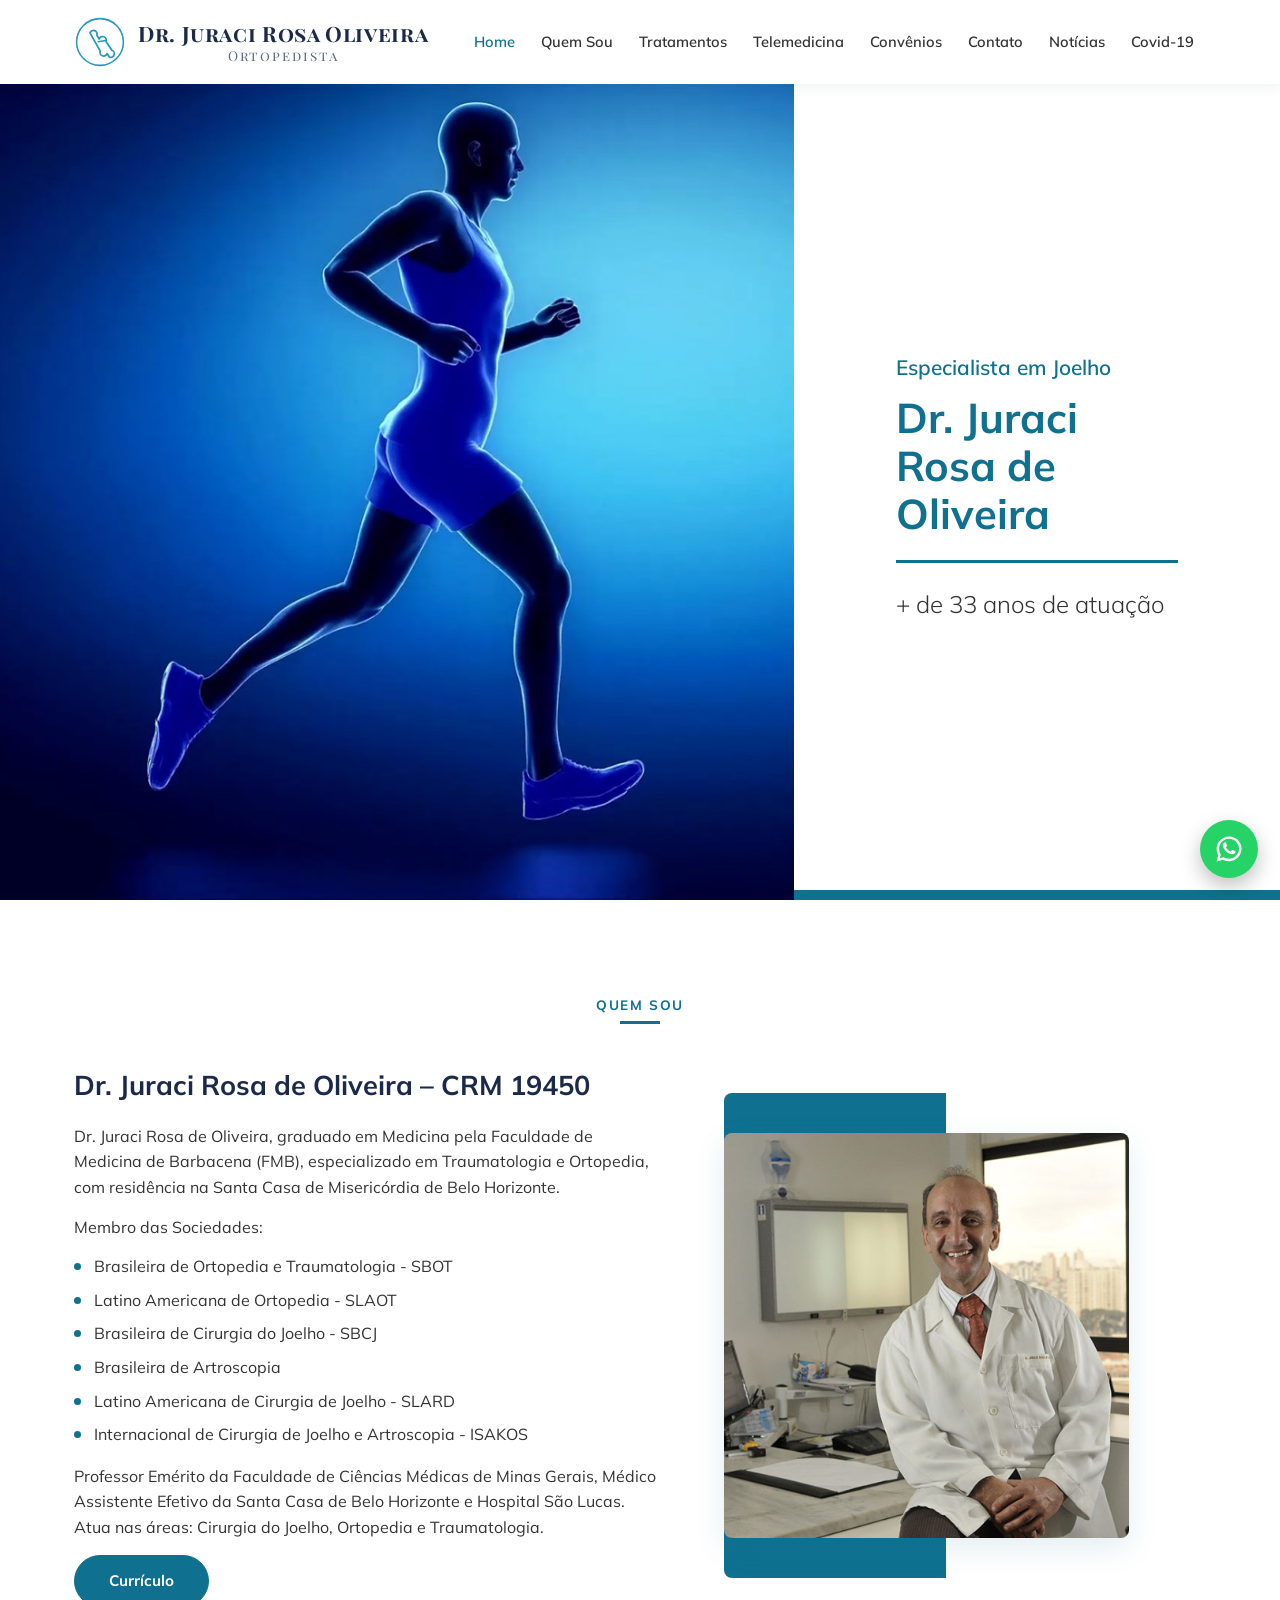
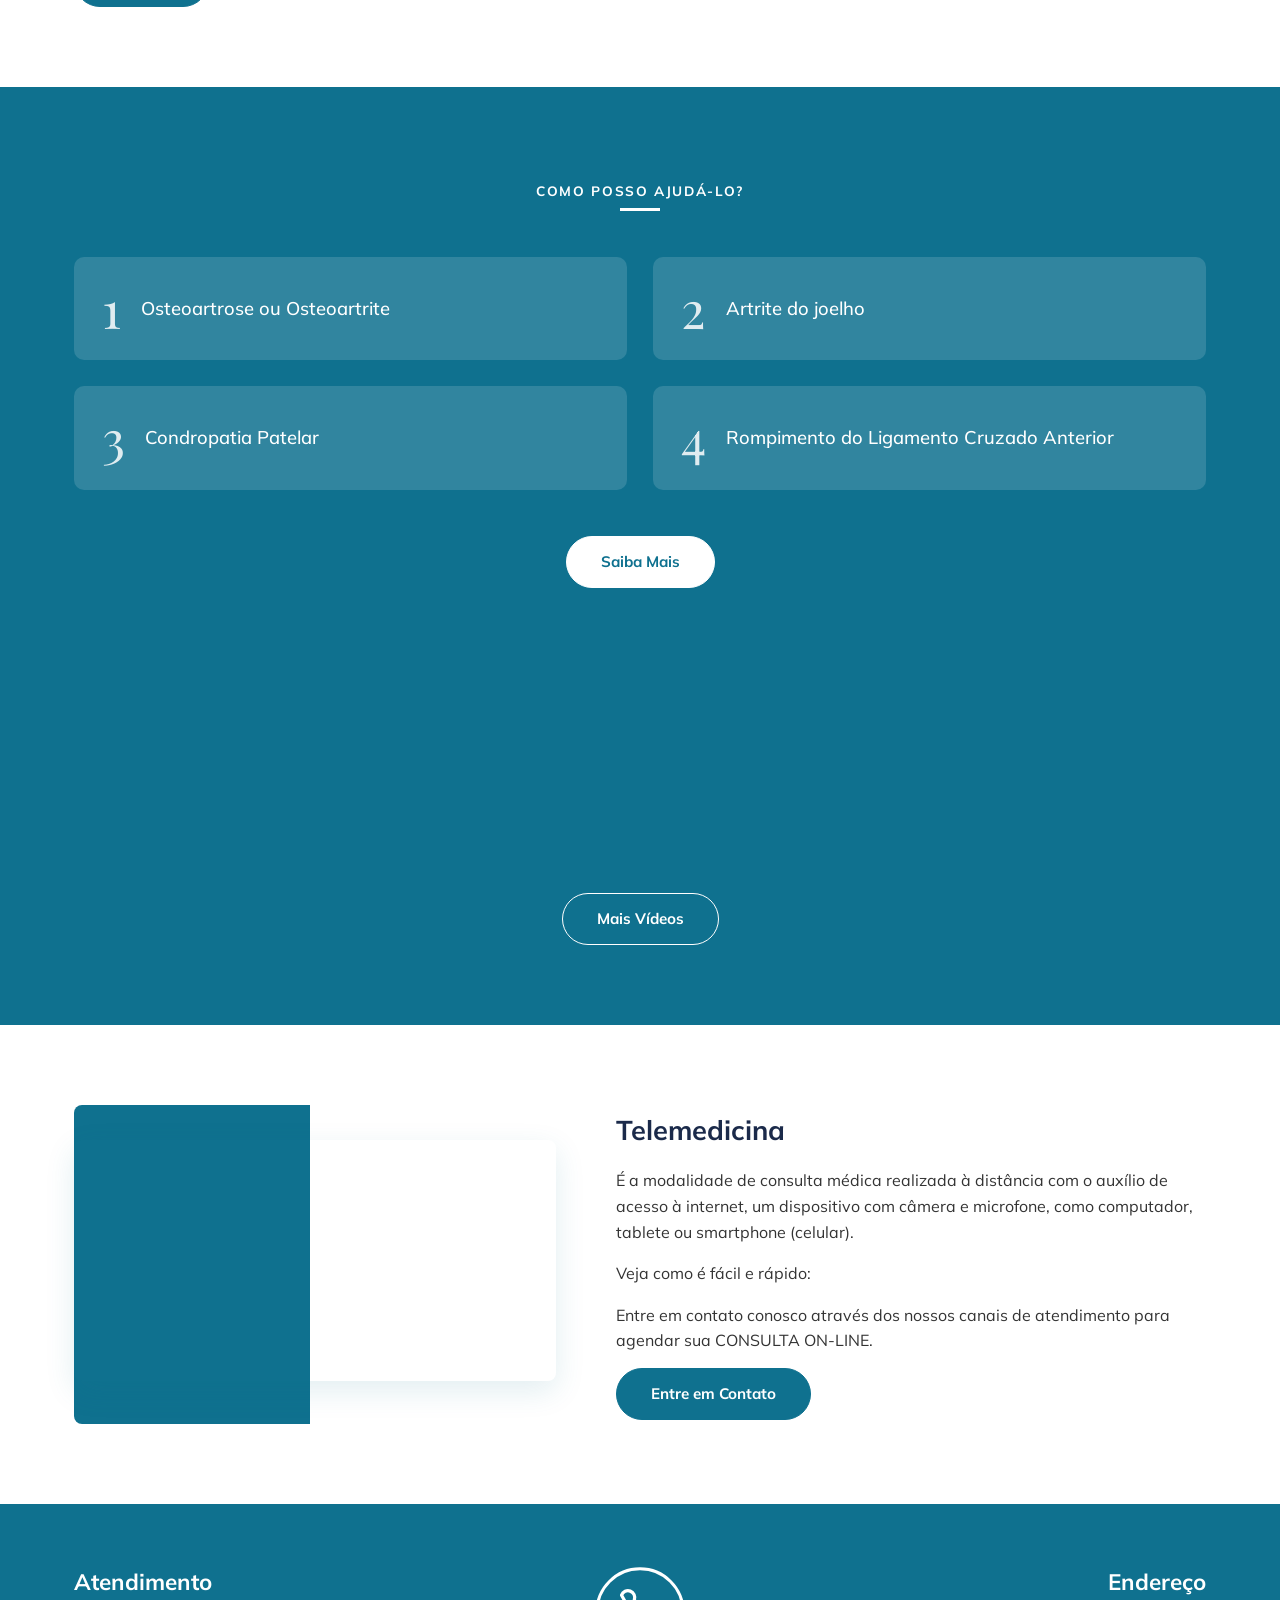
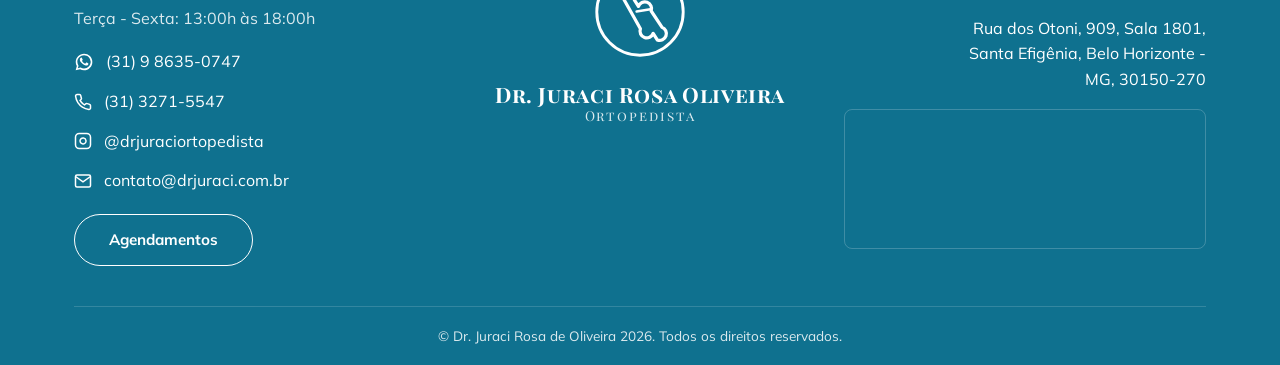
==== index.html @ 7270e9fb "Reconstrução estática do site do Dr. Juraci Rosa de Oliveira Site institucional remontado a partir d" ====
<!DOCTYPE html>
<html lang="pt-BR">
<head>
<meta charset="UTF-8">
<meta name="viewport" content="width=device-width, initial-scale=1.0">
<title>Dr. Juraci Rosa de Oliveira — Ortopedista Especialista em Joelho | Belo Horizonte</title>
<meta name="description" content="Dr. Juraci Rosa de Oliveira, ortopedista especialista em joelho com mais de 33 anos de atuação em Belo Horizonte. Atendimento em consultório e telemedicina.">
<link rel="canonical" href="https://drjuraci.com.br/">
<meta property="og:title" content="Dr. Juraci Rosa de Oliveira — Ortopedista Especialista em Joelho">
<meta property="og:description" content="Mais de 33 anos de atuação em Ortopedia e Traumatologia, com foco em Cirurgia do Joelho.">
<meta property="og:image" content="assets/img/social-share.jpg">
<meta property="og:type" content="website">
<link rel="icon" type="image/svg+xml" href="assets/img/favicon.svg">
<link rel="preconnect" href="https://fonts.googleapis.com">
<link rel="preconnect" href="https://fonts.gstatic.com" crossorigin>
<link href="https://fonts.googleapis.com/css2?family=Playfair+Display:wght@500;700&family=Mulish:wght@400;600;700;800&display=swap" rel="stylesheet">
<link rel="stylesheet" href="assets/css/style.css">
</head>
<body>

<header class="site-header">
  <div class="container">
    <a href="index.html" class="logo">
      <svg class="logo-icon" viewBox="0 0 100 100" xmlns="http://www.w3.org/2000/svg" aria-hidden="true" style="color:var(--azul-claro)">
        <circle cx="50" cy="50" r="45" fill="none" stroke="currentColor" stroke-width="3"/>
        <g transform="rotate(-25 50 50)" fill="none" stroke="currentColor" stroke-width="3.4" stroke-linecap="round" stroke-linejoin="round">
          <path d="M40 26 a7 7 0 1 1 10 10 l1 8 a6 6 0 1 1 10 10 l3 20 a7 7 0 1 1 -10 10 l-1 -8 a6 6 0 1 1 -10 -10 z"/>
          <line x1="47" y1="48" x2="61" y2="52" stroke-width="2.6"/>
        </g>
      </svg>
      <span class="logo-texto">
        <span class="nome">Dr. Juraci Rosa Oliveira</span>
        <span class="titulo">Ortopedista</span>
      </span>
    </a>
    <button class="menu-toggle" aria-label="Abrir menu" aria-expanded="false">
      <span></span><span></span><span></span>
    </button>
    <nav class="nav-principal">
      <a href="index.html" class="ativo">Home</a>
      <a href="index.html#quem-sou">Quem Sou</a>
      <a href="tratamentos.html">Tratamentos</a>
      <a href="index.html#telemedicina">Telemedicina</a>
      <a href="convenios.html">Convênios</a>
      <a href="contato.html">Contato</a>
      <a href="tratamentos.html">Notícias</a>
      <a href="covid-19.html">Covid-19</a>
    </nav>
  </div>
</header>

<main>

  <!-- HERO -->
  <section class="hero">
    <div class="hero-video">
      <video autoplay loop muted playsinline poster="assets/img/hero-bg.jpg">
        <source src="assets/video/hero.mp4" type="video/mp4">
      </video>
    </div>
    <div class="hero-texto">
      <div>
        <span class="topo">Especialista em Joelho</span>
        <h1>Dr. Juraci Rosa de Oliveira</h1>
        <span class="rodape-frase">+ de 33 anos de atuação</span>
      </div>
    </div>
  </section>

  <!-- QUEM SOU -->
  <section class="secao secao--claro" id="quem-sou">
    <div class="container">
      <p class="section-eyebrow">Quem Sou</p>
      <div class="linha-central"></div>

      <div class="quemsou-grid">
        <div class="quemsou-texto">
          <h2>Dr. Juraci Rosa de Oliveira – CRM 19450</h2>
          <p>Dr. Juraci Rosa de Oliveira, graduado em Medicina pela Faculdade de Medicina de Barbacena (FMB), especializado em Traumatologia e Ortopedia, com residência na Santa Casa de Misericórdia de Belo Horizonte.</p>
          <p>Membro das Sociedades:</p>
          <ul>
            <li>Brasileira de Ortopedia e Traumatologia - SBOT</li>
            <li>Latino Americana de Ortopedia - SLAOT</li>
            <li>Brasileira de Cirurgia do Joelho - SBCJ</li>
            <li>Brasileira de Artroscopia</li>
            <li>Latino Americana de Cirurgia de Joelho - SLARD</li>
            <li>Internacional de Cirurgia de Joelho e Artroscopia - ISAKOS</li>
          </ul>
          <p>Professor Emérito da Faculdade de Ciências Médicas de Minas Gerais, Médico Assistente Efetivo da Santa Casa de Belo Horizonte e Hospital São Lucas. Atua nas áreas: Cirurgia do Joelho, Ortopedia e Traumatologia.</p>
          <a class="btn btn-primario" href="assets/docs/curriculo-dr-juraci.pdf" target="_blank" rel="noopener">Currículo</a>
        </div>
        <div class="quemsou-foto">
          <img src="assets/img/quem-sou.jpg" alt="Dr. Juraci Rosa de Oliveira em seu consultório">
        </div>
      </div>
    </div>
  </section>

  <!-- COMO POSSO AJUDAR -->
  <section class="secao secao--escuro" id="patologias">
    <div class="container">
      <p class="section-eyebrow section-eyebrow--light">Como posso ajudá-lo?</p>
      <div class="linha-central linha-central--light"></div>

      <div class="cards-grid">
        <a class="card-patologia" href="osteoartrose-ou-osteoartrite.html">
          <span class="num">1</span>
          <h4>Osteoartrose ou Osteoartrite</h4>
        </a>
        <a class="card-patologia" href="artrite-do-joelho.html">
          <span class="num">2</span>
          <h4>Artrite do joelho</h4>
        </a>
        <a class="card-patologia" href="condropatia-patelar.html">
          <span class="num">3</span>
          <h4>Condropatia Patelar</h4>
        </a>
        <a class="card-patologia" href="rompimento-ligamento-cruzado-anterior.html">
          <span class="num">4</span>
          <h4>Rompimento do Ligamento Cruzado Anterior</h4>
        </a>
      </div>

      <div class="acoes-central">
        <a class="btn btn-secundario" href="tratamentos.html">Saiba Mais</a>
      </div>

      <div class="videos-grid">
        <iframe src="https://www.youtube.com/embed/vpN-sFmht4c" title="O que é artrose? — Dr. Juraci Rosa de Oliveira" allow="accelerometer; autoplay; clipboard-write; encrypted-media; gyroscope; picture-in-picture" allowfullscreen loading="lazy"></iframe>
        <iframe src="https://www.youtube.com/embed/6vmCYj_JIys" title="Dr. Juraci Rosa de Oliveira — vídeo explicativo" allow="accelerometer; autoplay; clipboard-write; encrypted-media; gyroscope; picture-in-picture" allowfullscreen loading="lazy"></iframe>
        <iframe src="https://www.youtube.com/embed/58c13LNulqw" title="O que é artroplastia do joelho? — Dr. Juraci Rosa de Oliveira" allow="accelerometer; autoplay; clipboard-write; encrypted-media; gyroscope; picture-in-picture" allowfullscreen loading="lazy"></iframe>
      </div>

      <div class="acoes-central" style="margin-bottom:0;">
        <a class="btn btn-outline" href="https://www.youtube.com/channel/UC43hY2geoti-VntHqyD5ZNQ" target="_blank" rel="noopener">Mais Vídeos</a>
      </div>
    </div>
  </section>

  <!-- TELEMEDICINA -->
  <section class="secao secao--claro" id="telemedicina">
    <div class="container">
      <div class="tele-grid">
        <div class="tele-video">
          <video autoplay loop muted playsinline>
            <source src="assets/video/telemedicina.mp4" type="video/mp4">
          </video>
        </div>
        <div class="tele-texto">
          <h2>Telemedicina</h2>
          <p>É a modalidade de consulta médica realizada à distância com o auxílio de acesso à internet, um dispositivo com câmera e microfone, como computador, tablete ou smartphone (celular).</p>
          <p>Veja como é fácil e rápido:</p>
          <p>Entre em contato conosco através dos nossos canais de atendimento para agendar sua CONSULTA ON-LINE.</p>
          <a class="btn btn-primario" href="https://api.whatsapp.com/send?phone=5531986350747&text=Ol%C3%A1!%20Tenho%20interesse%20em%20marcar%20uma%20consulta!" target="_blank" rel="noopener">Entre em Contato</a>
        </div>
      </div>
    </div>
  </section>

</main>

<a class="whats-flutuante" href="https://api.whatsapp.com/send?phone=5531986350747&text=Ol%C3%A1!%20Tenho%20interesse%20em%20marcar%20uma%20consulta!" target="_blank" rel="noopener" aria-label="Falar no WhatsApp">
  <svg width="30" height="30" viewBox="0 0 24 24" fill="white"><path d="M12.04 2c-5.5 0-9.96 4.46-9.96 9.96 0 1.76.46 3.45 1.32 4.95L2 22l5.25-1.38a9.9 9.9 0 0 0 4.79 1.22h.01c5.5 0 9.96-4.46 9.96-9.96 0-2.66-1.04-5.16-2.92-7.04A9.9 9.9 0 0 0 12.04 2m0 1.8c2.14 0 4.15.84 5.67 2.35a7.97 7.97 0 0 1 2.34 5.67c0 4.42-3.6 8.02-8.02 8.02a8 8 0 0 1-4.08-1.11l-.29-.17-3.02.79.81-2.94-.19-.3a7.96 7.96 0 0 1-1.23-4.29c0-4.42 3.6-8.02 8.01-8.02M8.53 6.86c-.16 0-.43.06-.66.31s-.87.85-.87 2.07.89 2.4 1.02 2.57c.13.16 1.74 2.78 4.31 3.79 2.14.85 2.57.68 3.04.64.46-.04 1.5-.61 1.71-1.2s.21-1.1.15-1.2c-.06-.11-.23-.17-.48-.3s-1.5-.74-1.73-.83c-.23-.08-.4-.12-.57.13s-.65.83-.8 1c-.15.16-.29.19-.55.06-.26-.13-1.08-.4-2.05-1.27-.76-.68-1.27-1.51-1.42-1.77-.15-.26-.02-.4.11-.53.11-.11.26-.29.38-.44.13-.15.17-.26.26-.43.08-.16.04-.31-.02-.44-.06-.13-.57-1.42-.8-1.93-.2-.48-.42-.46-.57-.47z"/></svg>
</a>

<footer class="site-footer">
  <div class="container">
    <div class="footer-grid">
      <div class="footer-col">
        <h3>Atendimento</h3>
        <span class="horario">Terça - Sexta: 13:00h às 18:00h</span>

        <div class="footer-contato">
          <svg width="20" height="20" viewBox="0 0 24 24" fill="white"><path d="M12.04 2c-5.5 0-9.96 4.46-9.96 9.96 0 1.76.46 3.45 1.32 4.95L2 22l5.25-1.38a9.9 9.9 0 0 0 4.79 1.22h.01c5.5 0 9.96-4.46 9.96-9.96 0-2.66-1.04-5.16-2.92-7.04A9.9 9.9 0 0 0 12.04 2m0 1.8c2.14 0 4.15.84 5.67 2.35a7.97 7.97 0 0 1 2.34 5.67c0 4.42-3.6 8.02-8.02 8.02a8 8 0 0 1-4.08-1.11l-.29-.17-3.02.79.81-2.94-.19-.3a7.96 7.96 0 0 1-1.23-4.29c0-4.42 3.6-8.02 8.01-8.02M8.53 6.86c-.16 0-.43.06-.66.31s-.87.85-.87 2.07.89 2.4 1.02 2.57c.13.16 1.74 2.78 4.31 3.79 2.14.85 2.57.68 3.04.64.46-.04 1.5-.61 1.71-1.2s.21-1.1.15-1.2c-.06-.11-.23-.17-.48-.3s-1.5-.74-1.73-.83c-.23-.08-.4-.12-.57.13s-.65.83-.8 1c-.15.16-.29.19-.55.06-.26-.13-1.08-.4-2.05-1.27-.76-.68-1.27-1.51-1.42-1.77-.15-.26-.02-.4.11-.53.11-.11.26-.29.38-.44.13-.15.17-.26.26-.43.08-.16.04-.31-.02-.44-.06-.13-.57-1.42-.8-1.93-.2-.48-.42-.46-.57-.47z"/></svg>
          <a href="https://api.whatsapp.com/send?phone=5531986350747&text=Ol%C3%A1!%20Tenho%20interesse%20em%20marcar%20uma%20consulta!" target="_blank" rel="noopener">(31) 9 8635-0747</a>
        </div>
        <div class="footer-contato">
          <svg width="18" height="18" viewBox="0 0 24 24" fill="none" stroke="white" stroke-width="2"><path d="M22 16.92v3a2 2 0 0 1-2.18 2 19.79 19.79 0 0 1-8.63-3.07 19.5 19.5 0 0 1-6-6 19.79 19.79 0 0 1-3.07-8.67A2 2 0 0 1 4.11 2h3a2 2 0 0 1 2 1.72c.127.96.361 1.903.7 2.81a2 2 0 0 1-.45 2.11L8.09 9.91a16 16 0 0 0 6 6l1.27-1.27a2 2 0 0 1 2.11-.45c.907.339 1.85.573 2.81.7A2 2 0 0 1 22 16.92z"/></svg>
          <a href="tel:+553132715547">(31) 3271-5547</a>
        </div>
        <div class="footer-contato">
          <svg width="18" height="18" viewBox="0 0 24 24" fill="none" stroke="white" stroke-width="2"><rect x="2" y="2" width="20" height="20" rx="5"/><path d="M16 11.37A4 4 0 1 1 12.63 8 4 4 0 0 1 16 11.37z"/><line x1="17.5" y1="6.5" x2="17.5" y2="6.5"/></svg>
          <a href="https://instagram.com/drjuraciortopedista" target="_blank" rel="noopener">@drjuraciortopedista</a>
        </div>
        <div class="footer-contato">
          <svg width="18" height="18" viewBox="0 0 24 24" fill="none" stroke="white" stroke-width="2"><path d="M4 4h16c1.1 0 2 .9 2 2v12c0 1.1-.9 2-2 2H4c-1.1 0-2-.9-2-2V6c0-1.1.9-2 2-2z"/><polyline points="22,6 12,13 2,6"/></svg>
          <a href="mailto:contato@drjuraci.com.br">contato@drjuraci.com.br</a>
        </div>

        <a class="btn btn-outline footer-agendamento" href="https://api.whatsapp.com/send?phone=5531986350747&text=Ol%C3%A1!%20Tenho%20interesse%20em%20marcar%20uma%20consulta!" target="_blank" rel="noopener">Agendamentos</a>
      </div>

      <div class="footer-col footer-col--centro">
        <svg class="logo-icon" viewBox="0 0 100 100" xmlns="http://www.w3.org/2000/svg" aria-hidden="true" style="color:white">
          <circle cx="50" cy="50" r="45" fill="none" stroke="currentColor" stroke-width="3"/>
          <g transform="rotate(-25 50 50)" fill="none" stroke="currentColor" stroke-width="3.4" stroke-linecap="round" stroke-linejoin="round">
            <path d="M40 26 a7 7 0 1 1 10 10 l1 8 a6 6 0 1 1 10 10 l3 20 a7 7 0 1 1 -10 10 l-1 -8 a6 6 0 1 1 -10 -10 z"/>
            <line x1="47" y1="48" x2="61" y2="52" stroke-width="2.6"/>
          </g>
        </svg>
        <span class="logo-texto logo-texto--light">
          <span class="nome">Dr. Juraci Rosa Oliveira</span>
          <span class="titulo">Ortopedista</span>
        </span>
      </div>

      <div class="footer-col footer-col--direita">
        <h3>Endereço</h3>
        <p>Rua dos Otoni, 909, Sala 1801,<br>Santa Efigênia, Belo Horizonte -<br>MG, 30150-270</p>
        <div class="footer-mapa">
          <iframe src="https://www.google.com/maps?q=Rua+dos+Otoni,+909,+Santa+Efig%C3%AAnia,+Belo+Horizonte+-+MG,+30150-270&output=embed" loading="lazy" title="Mapa do consultório"></iframe>
        </div>
      </div>
    </div>

    <div class="footer-baixo">
      &copy; Dr. Juraci Rosa de Oliveira 2026. Todos os direitos reservados.
    </div>
  </div>
</footer>

<script src="assets/js/main.js"></script>
</body>
</html>
---- assets/css/style.css ----
/* ============================================================
   Dr. Juraci Rosa de Oliveira — Ortopedista
   Stylesheet reconstruído a partir do site original (drjuraci.com.br)
   ============================================================ */

:root {
  --azul-escuro: #0f718f;
  --azul-escuro-dark: #0b5871;
  --azul-claro: #2399be;
  --azul-suave: #a8ebff;
  --navy: #1b2a4a;
  --texto: #333333;
  --texto-claro: #5a6b78;
  --branco: #ffffff;
  --cinza-bg: #f4f8f9;
  --borda: #e1ecef;
  --sombra: 0 10px 30px rgba(15, 113, 143, 0.12);
  --fonte-serif: "Playfair Display", Georgia, "Times New Roman", serif;
  --fonte-base: "Mulish", "Segoe UI", Arial, Helvetica, sans-serif;
  --header-h: 84px;
}

* { box-sizing: border-box; }
html { scroll-behavior: smooth; }

body {
  margin: 0;
  font-family: var(--fonte-base);
  color: var(--texto);
  background: var(--branco);
  line-height: 1.6;
  -webkit-font-smoothing: antialiased;
}

img { max-width: 100%; display: block; }
a { color: inherit; text-decoration: none; }
ul { margin: 0; padding: 0; list-style: none; }
.container {
  width: 100%;
  max-width: 1180px;
  margin: 0 auto;
  padding: 0 24px;
}

h1, h2, h3, h4, h5, h6 { font-family: var(--fonte-base); font-weight: 700; margin: 0 0 16px; color: var(--navy); }

.section-eyebrow {
  color: var(--azul-escuro);
  letter-spacing: 0.12em;
  font-size: 0.85rem;
  font-weight: 700;
  text-transform: uppercase;
  text-align: center;
  margin-bottom: 6px;
}
.section-eyebrow--light { color: var(--branco); }

.linha-central {
  width: 40px;
  height: 3px;
  background: var(--azul-escuro);
  margin: 0 auto 40px;
}
.linha-central--light { background: var(--branco); }

/* ---------- Botões ---------- */
.btn {
  display: inline-block;
  padding: 13px 34px;
  border-radius: 50px;
  font-weight: 700;
  font-size: 0.95rem;
  text-align: center;
  border: 1px solid transparent;
  cursor: pointer;
  transition: all 0.3s ease;
}
.btn-primario {
  background: var(--azul-escuro);
  border-color: var(--azul-escuro);
  color: var(--branco);
}
.btn-primario:hover { background: var(--azul-claro); border-color: var(--azul-claro); }
.btn-secundario {
  background: var(--branco);
  border-color: var(--branco);
  color: var(--azul-escuro);
}
.btn-secundario:hover { background: var(--azul-claro); border-color: var(--azul-claro); color: var(--branco); }
.btn-outline {
  background: transparent;
  border-color: var(--branco);
  color: var(--branco);
}
.btn-outline:hover { background: var(--branco); color: var(--azul-escuro); }

/* ---------- Header / navegação ---------- */
.site-header {
  position: sticky;
  top: 0;
  z-index: 100;
  background: var(--branco);
  box-shadow: 0 2px 12px rgba(15, 41, 51, 0.08);
}
.site-header .container {
  display: flex;
  align-items: center;
  justify-content: space-between;
  height: var(--header-h);
}

.logo { display: flex; align-items: center; gap: 12px; }
.logo-icon { width: 52px; height: 52px; flex-shrink: 0; }
.logo-texto { line-height: 1.2; }
.logo-texto .nome {
  display: block;
  font-family: var(--fonte-serif);
  font-variant: small-caps;
  font-size: 1.32rem;
  letter-spacing: 0.03em;
  color: var(--navy);
  font-weight: 700;
  white-space: nowrap;
}
.logo-texto .titulo {
  display: block;
  font-family: var(--fonte-serif);
  font-variant: small-caps;
  font-size: 0.85rem;
  letter-spacing: 0.14em;
  color: var(--texto-claro);
  text-align: center;
}
.logo-texto.logo-texto--light .nome { color: var(--branco); }
.logo-texto.logo-texto--light .titulo { color: rgba(255,255,255,0.85); }

.nav-principal { display: flex; align-items: center; gap: 2px; }
.nav-principal a {
  padding: 10px 12px;
  font-weight: 600;
  font-size: 0.92rem;
  color: #333;
  border-radius: 6px;
  white-space: nowrap;
  transition: color 0.2s ease;
}
.nav-principal a:hover,
.nav-principal a.ativo { color: var(--azul-escuro); }

.menu-toggle {
  display: none;
  background: none;
  border: none;
  cursor: pointer;
  padding: 8px;
}
.menu-toggle span {
  display: block;
  width: 26px;
  height: 3px;
  margin: 5px 0;
  background: var(--azul-escuro);
  border-radius: 2px;
}

@media (max-width: 1140px) {
  .menu-toggle { display: block; }
  .nav-principal {
    position: absolute;
    top: var(--header-h);
    left: 0;
    right: 0;
    background: var(--branco);
    flex-direction: column;
    align-items: stretch;
    box-shadow: 0 12px 20px rgba(15,41,51,0.1);
    max-height: 0;
    overflow: hidden;
    transition: max-height 0.3s ease;
  }
  .nav-principal.aberto { max-height: 500px; }
  .nav-principal a { padding: 14px 24px; border-bottom: 1px solid var(--borda); }
  .logo-texto .nome { font-size: 1.08rem; }
}

/* ---------- Hero ---------- */
.hero {
  position: relative;
  min-height: calc(100vh - var(--header-h));
  display: flex;
  flex-wrap: wrap;
  align-items: stretch;
}
.hero-video {
  position: relative;
  flex: 1 1 62%;
  min-height: 420px;
  overflow: hidden;
  background: var(--navy) url("../img/hero-bg.jpg") center/cover no-repeat;
}
.hero-video video {
  position: absolute;
  inset: 0;
  width: 100%;
  height: 100%;
  object-fit: cover;
}
.hero-texto {
  flex: 1 1 38%;
  min-width: 320px;
  display: flex;
  align-items: center;
  background: var(--branco);
  border-bottom: 10px solid var(--azul-escuro);
  padding: 60px 8%;
}
.hero-texto .topo {
  display: block;
  font-size: 1.3rem;
  color: var(--azul-escuro);
  font-weight: 600;
  margin-bottom: 10px;
}
.hero-texto h1 {
  font-size: 2.6rem;
  line-height: 1.15;
  color: var(--azul-escuro);
  border-bottom: 3px solid var(--azul-escuro);
  padding-bottom: 22px;
  margin-bottom: 22px;
}
.hero-texto .rodape-frase {
  font-size: 1.5rem;
  font-weight: 300;
  color: var(--texto);
}

@media (max-width: 900px) {
  .hero { flex-direction: column; }
  .hero-video { min-height: 320px; }
  .hero-texto { text-align: center; padding: 48px 8%; }
  .hero-texto h1 { font-size: 2rem; }
}

/* ---------- Quem Sou ---------- */
.secao { padding: 80px 0; }
.secao--claro { background: var(--branco); }
.secao--cinza { background: var(--cinza-bg); }
.secao--escuro { background: var(--azul-escuro); color: var(--branco); }
.secao--escuro h2 { color: var(--branco); }

.quemsou-grid {
  display: grid;
  grid-template-columns: 1.1fr 0.9fr;
  gap: 60px;
  align-items: center;
  margin-top: 40px;
}
.quemsou-texto h2 { font-size: 1.7rem; }
.quemsou-texto p { margin: 0 0 14px; color: var(--texto); }
.quemsou-texto ul { margin: 10px 0 16px; }
.quemsou-texto li { position: relative; padding-left: 20px; margin-bottom: 8px; }
.quemsou-texto li::before {
  content: "";
  position: absolute;
  left: 0; top: 9px;
  width: 7px; height: 7px;
  border-radius: 50%;
  background: var(--azul-escuro);
}
.quemsou-foto {
  position: relative;
  background: linear-gradient(to right, var(--azul-escuro) 46%, transparent 46%);
  border-radius: 8px;
  padding: 40px 0;
}
.quemsou-foto img { border-radius: 8px; width: 84%; box-shadow: var(--sombra); }

@media (max-width: 900px) {
  .quemsou-grid { grid-template-columns: 1fr; gap: 36px; text-align: left; }
  .quemsou-foto { background: none; padding: 0; }
  .quemsou-foto img { width: 100%; }
}

/* ---------- Como posso ajudar / cards ---------- */
.cards-grid {
  display: grid;
  grid-template-columns: repeat(2, 1fr);
  gap: 26px;
  margin: 46px 0;
}
.card-patologia {
  display: flex;
  align-items: center;
  gap: 20px;
  background: rgba(255,255,255,0.14);
  border-radius: 10px;
  padding: 26px 28px;
  transition: background 0.2s ease;
}
.card-patologia:hover { background: rgba(255,255,255,0.22); }
.card-patologia .num {
  font-family: var(--fonte-serif);
  font-size: 3.2rem;
  font-weight: 200;
  line-height: 1;
  color: var(--branco);
  opacity: 0.85;
}
.card-patologia h4 { color: var(--branco); font-size: 1.15rem; font-weight: 500; margin: 0; }
.acoes-central { text-align: center; margin-bottom: 50px; }

.videos-grid {
  display: grid;
  grid-template-columns: repeat(3, 1fr);
  gap: 24px;
  margin: 40px 0;
}
.videos-grid iframe { width: 100%; height: 215px; border: 0; border-radius: 6px; }

@media (max-width: 900px) {
  .cards-grid { grid-template-columns: 1fr; }
  .videos-grid { grid-template-columns: 1fr; }
}

/* ---------- Telemedicina ---------- */
.tele-grid {
  display: grid;
  grid-template-columns: 0.9fr 1.1fr;
  gap: 60px;
  align-items: center;
}
.tele-video {
  position: relative;
  background: linear-gradient(to right, var(--azul-escuro) 49%, transparent 48%);
  border-radius: 8px;
  padding: 35px 0;
}
.tele-video video { border-radius: 8px; width: 100%; box-shadow: var(--sombra); }
.tele-texto p { color: var(--texto); margin-bottom: 14px; }
.tele-texto h2 { font-size: 1.7rem; }

@media (max-width: 900px) {
  .tele-grid { grid-template-columns: 1fr; gap: 32px; }
  .tele-video { background: none; padding: 0; }
}

/* ---------- Páginas internas (Convênios, Covid, Tratamentos etc.) ---------- */
.pagina-hero {
  padding: 50px 0 10px;
  text-align: center;
}
.pagina-capa {
  margin: 30px 0 40px;
  background: var(--azul-escuro);
  border-radius: 6px;
  overflow: hidden;
}
.pagina-capa img { width: 100%; max-height: 380px; object-fit: cover; opacity: 0.92; }

.texto-pagina { max-width: 860px; margin: 0 auto; padding-bottom: 70px; }
.texto-pagina h3 { color: var(--azul-escuro); margin-top: 34px; font-size: 1.25rem; }
.texto-pagina p { margin-bottom: 14px; }
.texto-pagina ul { margin: 10px 0 20px 4px; }
.texto-pagina li { position: relative; padding-left: 22px; margin-bottom: 8px; }
.texto-pagina li::before {
  content: "";
  position: absolute; left: 2px; top: 10px;
  width: 6px; height: 6px; border-radius: 50%;
  background: var(--azul-escuro);
}
.voltar-link { display: inline-block; margin-bottom: 30px; color: var(--azul-escuro); font-weight: 600; }
.voltar-link:hover { text-decoration: underline; }

/* ---------- Tratamentos (listagem) ---------- */
.lista-tratamentos { max-width: 900px; margin: 30px auto 60px; display: flex; flex-direction: column; gap: 50px; }
.item-tratamento { display: grid; grid-template-columns: 320px 1fr; gap: 30px; align-items: center; }
.item-tratamento img { border-radius: 8px; height: 210px; width: 100%; object-fit: cover; }
.item-tratamento h3 { font-size: 1.3rem; margin-bottom: 10px; }
.item-tratamento p { color: var(--texto); margin-bottom: 16px; }

@media (max-width: 760px) {
  .item-tratamento { grid-template-columns: 1fr; }
  .item-tratamento img { height: 220px; }
}

/* ---------- Convênios ---------- */
.busca-convenio {
  max-width: 480px;
  margin: 0 auto 44px;
  display: block;
  width: 100%;
  padding: 12px 16px;
  border: 2px solid var(--azul-escuro);
  border-radius: 6px;
  font-size: 1rem;
  color: var(--azul-escuro);
}
.busca-convenio::placeholder { color: var(--azul-claro); }
.aviso-convenios {
  text-align: center;
  color: var(--azul-escuro);
  font-weight: 700;
  margin-bottom: 26px;
}
.aviso-convenios span { color: #d64545; }
.lista-convenios {
  max-width: 980px;
  margin: 0 auto 70px;
  display: grid;
  grid-template-columns: repeat(4, 1fr);
  gap: 18px 20px;
}
.lista-convenios li {
  display: flex;
  align-items: center;
  gap: 10px;
  color: var(--azul-escuro);
  font-weight: 600;
  font-size: 0.95rem;
}
.lista-convenios img { width: 20px; height: 20px; flex-shrink: 0; }
.lista-convenios li.escondido { display: none; }

@media (max-width: 900px) { .lista-convenios { grid-template-columns: repeat(2, 1fr); } }
@media (max-width: 560px) { .lista-convenios { grid-template-columns: 1fr; } }

/* ---------- Contato ---------- */
.contato-grid {
  display: grid;
  grid-template-columns: 1fr 1fr;
  gap: 50px;
  max-width: 1000px;
  margin: 30px auto 70px;
}
.contato-card {
  background: var(--cinza-bg);
  border: 1px solid var(--borda);
  border-radius: 10px;
  padding: 34px;
}
.contato-card h3 { color: var(--azul-escuro); font-size: 1.1rem; margin-bottom: 18px; }
.contato-linha { display: flex; align-items: center; gap: 14px; margin-bottom: 16px; font-size: 1rem; }
.contato-linha svg { flex-shrink: 0; color: var(--azul-escuro); }
.contato-mapa { border-radius: 10px; overflow: hidden; border: 1px solid var(--borda); min-height: 260px; }
.contato-mapa iframe { width: 100%; height: 100%; min-height: 260px; border: 0; }

@media (max-width: 800px) { .contato-grid { grid-template-columns: 1fr; } }

/* ---------- Footer ---------- */
.site-footer { background: var(--azul-escuro); color: var(--branco); padding: 60px 0 0; }
.footer-grid {
  display: grid;
  grid-template-columns: 1.1fr 1fr 1.1fr;
  gap: 40px;
  align-items: start;
  padding-bottom: 40px;
}
.footer-col h3 { color: var(--branco); font-size: 1.4rem; margin-bottom: 6px; }
.footer-col .horario { opacity: 0.85; margin-bottom: 18px; display: block; }
.footer-contato { display: flex; align-items: center; gap: 12px; margin-bottom: 14px; }
.footer-contato svg { flex-shrink: 0; }
.footer-contato a:hover { text-decoration: underline; }
.footer-col--centro { text-align: center; }
.footer-col--centro .logo-icon { width: 96px; height: 96px; margin: 0 auto 14px; }
.footer-col--direita { text-align: right; }
.footer-col--direita .footer-mapa {
  margin-top: 16px; border-radius: 8px; overflow: hidden; height: 140px; border: 1px solid rgba(255,255,255,0.2);
}
.footer-col--direita .footer-mapa iframe { width: 100%; height: 100%; border: 0; filter: grayscale(0.1); }
.footer-agendamento { margin-top: 6px; }

.footer-baixo {
  border-top: 1px solid rgba(255,255,255,0.18);
  padding: 18px 0;
  text-align: center;
  font-size: 0.85rem;
  opacity: 0.85;
}
.footer-baixo a { text-decoration: underline; }

@media (max-width: 900px) {
  .footer-grid { grid-template-columns: 1fr; text-align: center; gap: 40px; }
  .footer-contato { justify-content: center; }
  .footer-col--direita { text-align: center; }
  .footer-col--direita .footer-mapa { max-width: 320px; margin-left: auto; margin-right: auto; }
}

/* ---------- WhatsApp flutuante ---------- */
.whats-flutuante {
  position: fixed;
  right: 22px;
  bottom: 22px;
  width: 58px;
  height: 58px;
  border-radius: 50%;
  background: #25D366;
  display: flex;
  align-items: center;
  justify-content: center;
  box-shadow: 0 8px 20px rgba(0,0,0,0.25);
  z-index: 90;
  transition: transform 0.2s ease;
}
.whats-flutuante:hover { transform: scale(1.08); }

/* ---------- Utilidades ---------- */
.text-center { text-align: center; }
.mt-0 { margin-top: 0; }
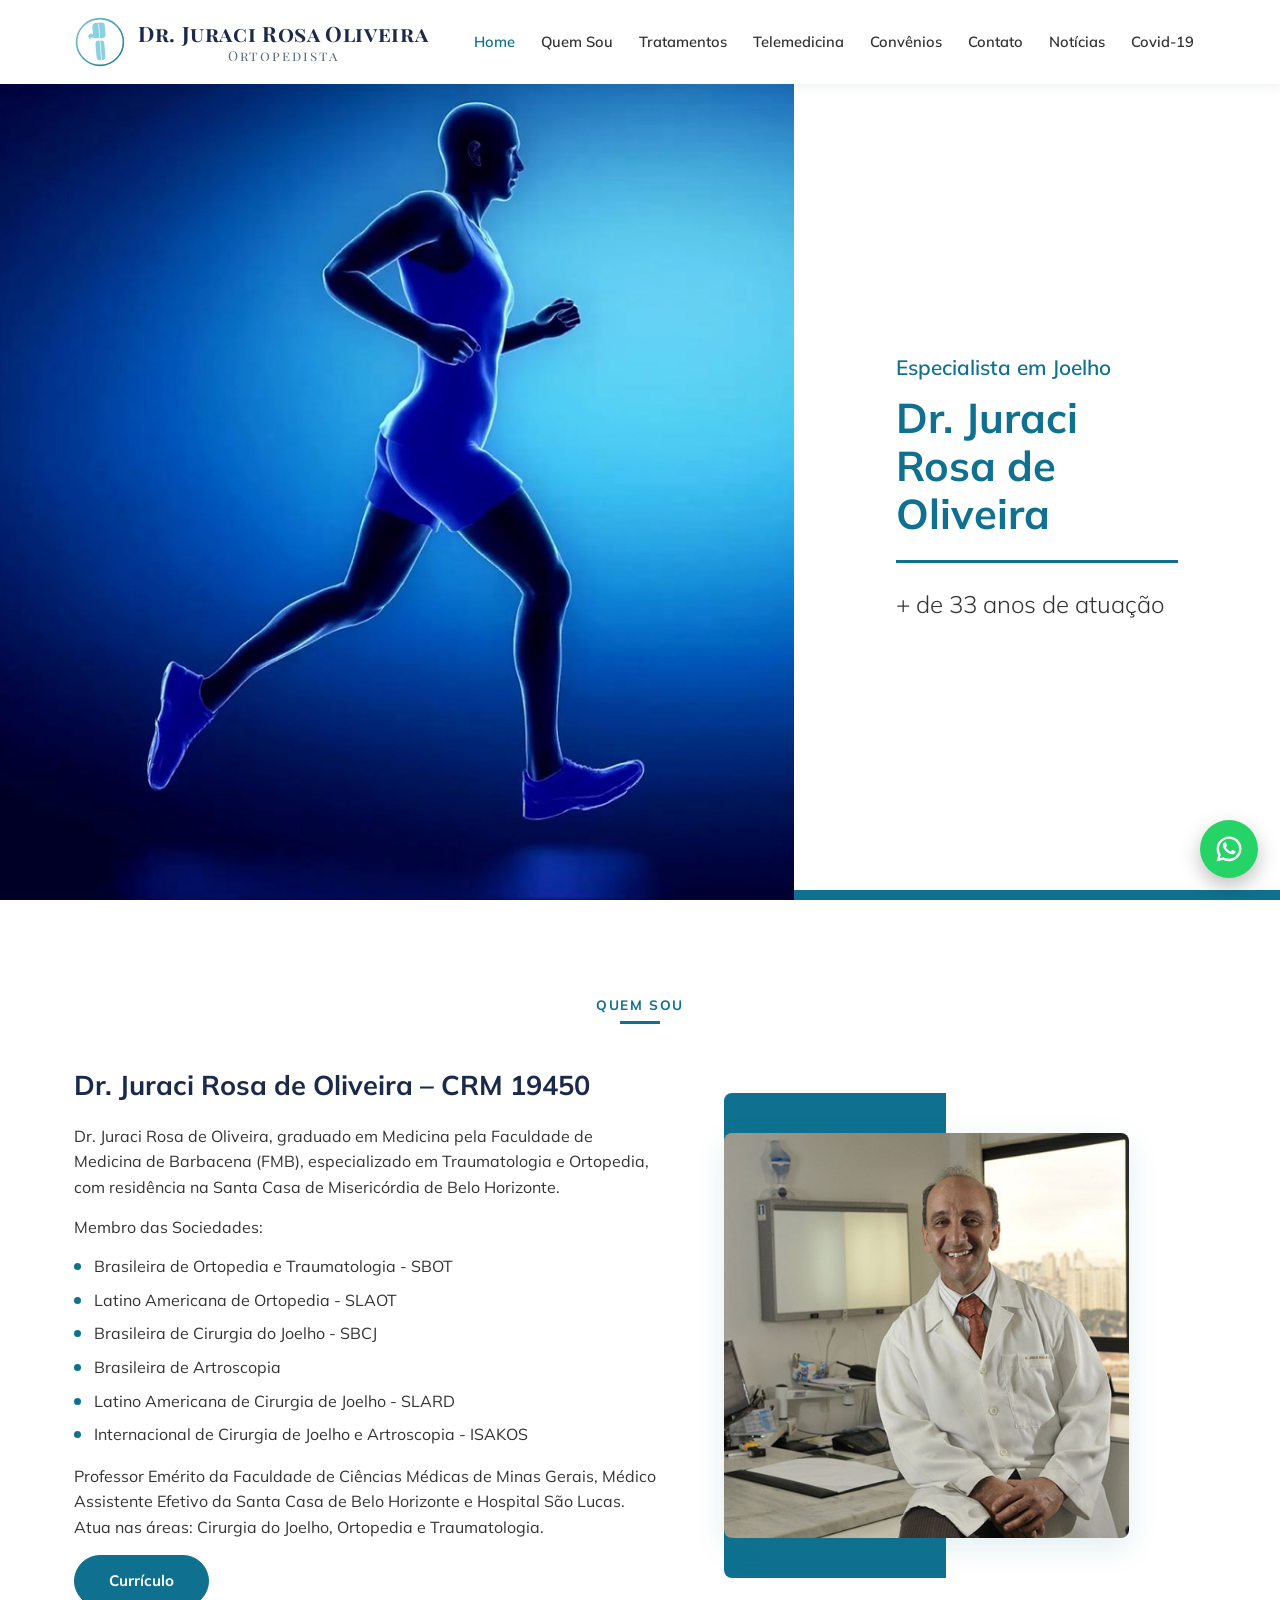
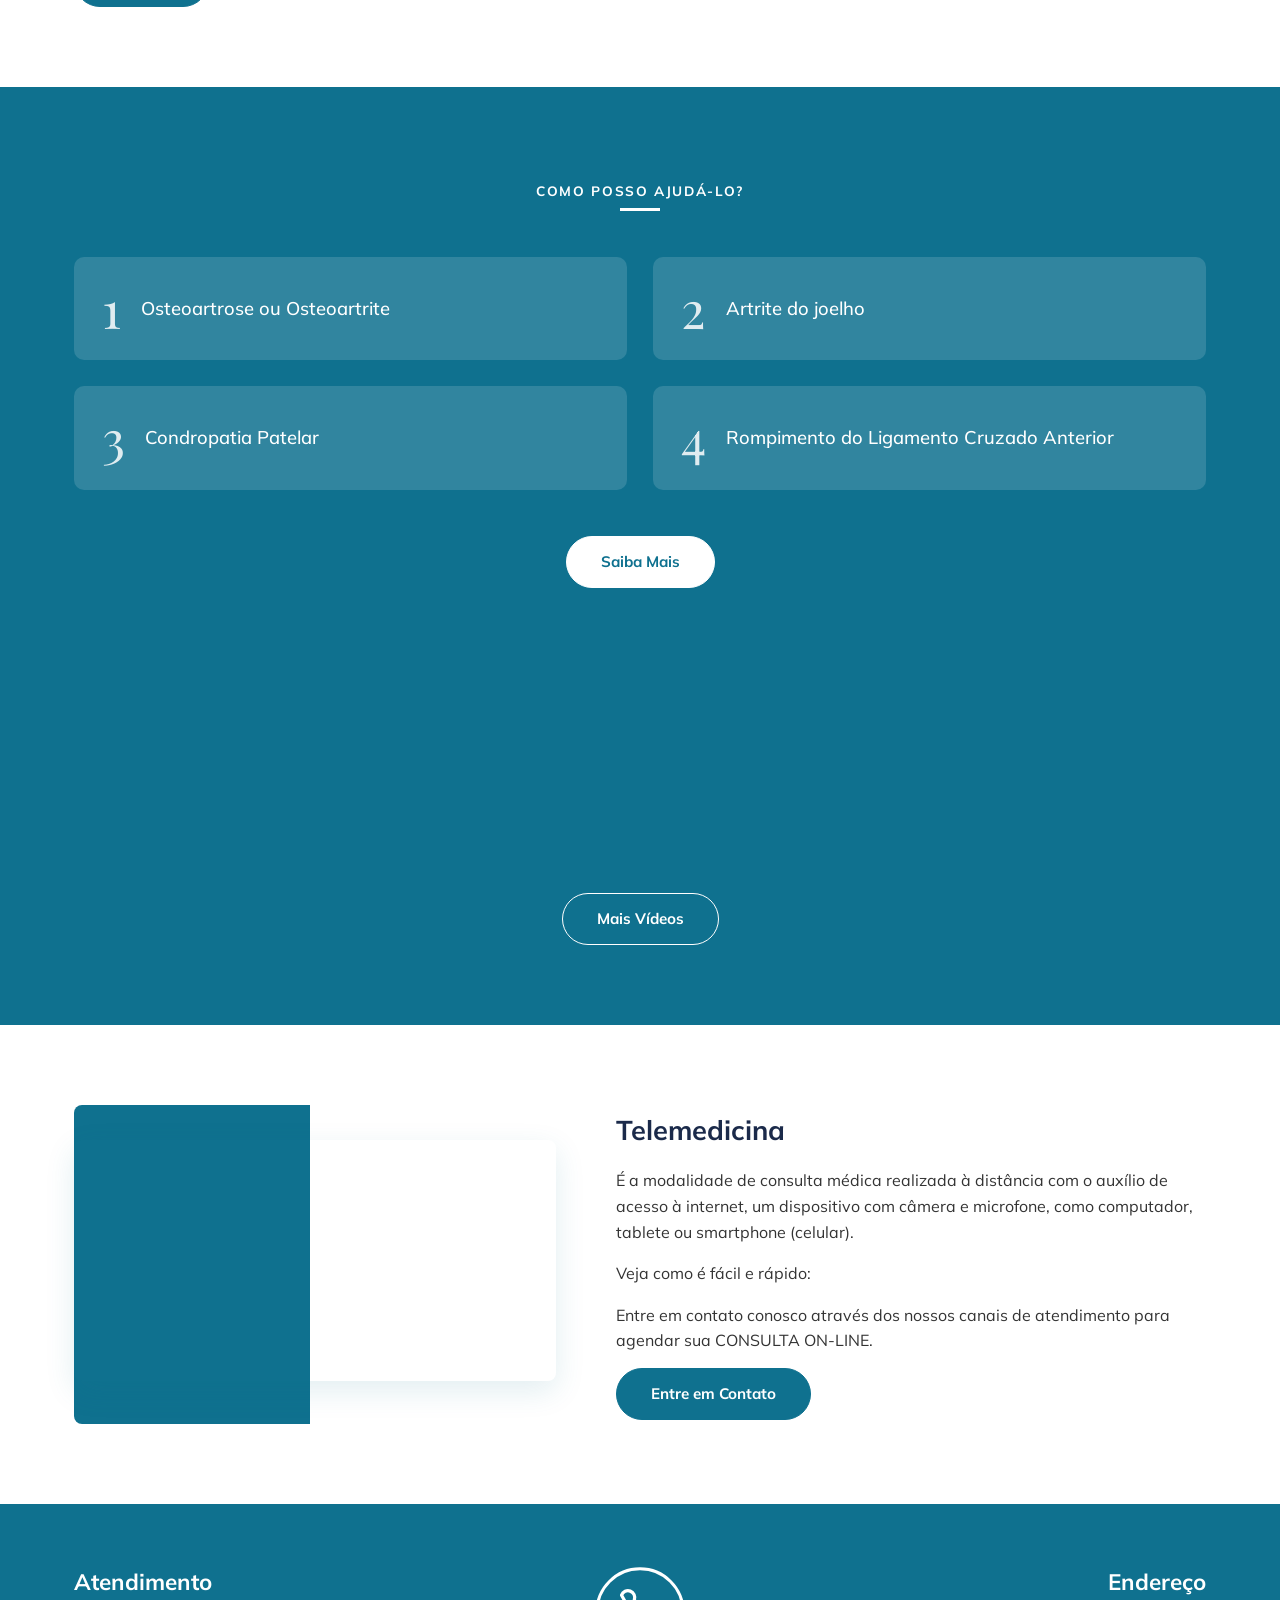
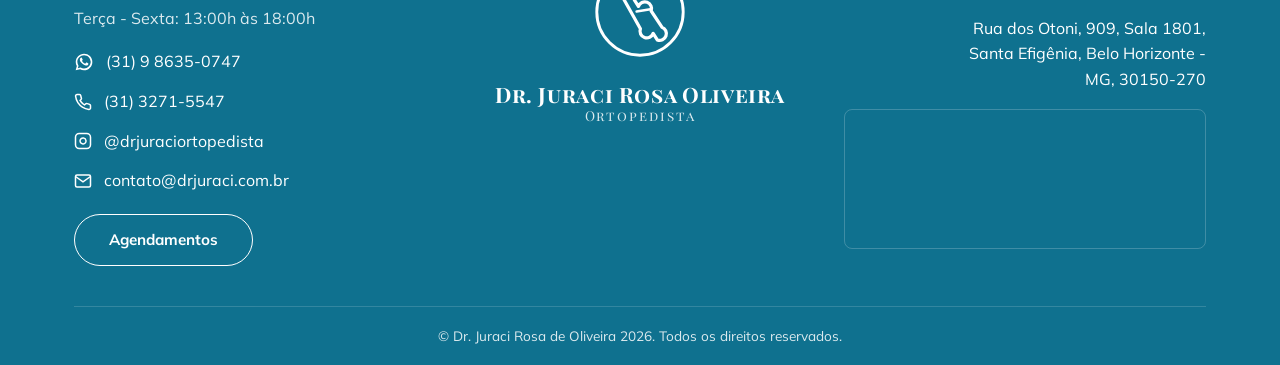
==== commit 722b9573: "Refaz o ícone do logo para ficar fiel ao original O ícone antigo era um contorno genérico de osso. O" ====
--- a/index.html
+++ b/index.html
@@ -21,11 +21,22 @@
 <header class="site-header">
   <div class="container">
     <a href="index.html" class="logo">
-      <svg class="logo-icon" viewBox="0 0 100 100" xmlns="http://www.w3.org/2000/svg" aria-hidden="true" style="color:var(--azul-claro)">
-        <circle cx="50" cy="50" r="45" fill="none" stroke="currentColor" stroke-width="3"/>
-        <g transform="rotate(-25 50 50)" fill="none" stroke="currentColor" stroke-width="3.4" stroke-linecap="round" stroke-linejoin="round">
-          <path d="M40 26 a7 7 0 1 1 10 10 l1 8 a6 6 0 1 1 10 10 l3 20 a7 7 0 1 1 -10 10 l-1 -8 a6 6 0 1 1 -10 -10 z"/>
-          <line x1="47" y1="48" x2="61" y2="52" stroke-width="2.6"/>
+      <svg class="logo-icon" viewBox="0 0 100 100" xmlns="http://www.w3.org/2000/svg" aria-hidden="true">
+        <defs>
+          <linearGradient id="logoGrad" x1="0%" y1="0%" x2="100%" y2="100%">
+            <stop offset="0%" stop-color="#7fc7d9"/>
+            <stop offset="100%" stop-color="#0f718f"/>
+          </linearGradient>
+        </defs>
+        <circle cx="50" cy="50" r="45" fill="none" stroke="url(#logoGrad)" stroke-width="3"/>
+        <g transform="rotate(-5 50 50)">
+          <g fill="#8ad0e2">
+            <rect x="38" y="13" width="24" height="30" rx="7"/>
+            <circle cx="34" cy="38" r="5.5"/>
+            <rect x="41" y="47" width="17" height="38" rx="6.5"/>
+          </g>
+          <path d="M50 15 C 49 22, 52 28, 50 40 C 48 46, 52 54, 50 65 C 49 72, 51 78, 50 84" stroke="#ffffff" stroke-width="1.6" fill="none" stroke-linecap="round" opacity="0.85"/>
+          <path d="M33 41 L 66 49" stroke="#ffffff" stroke-width="2.8" stroke-linecap="round" opacity="0.9"/>
         </g>
       </svg>
       <span class="logo-texto">
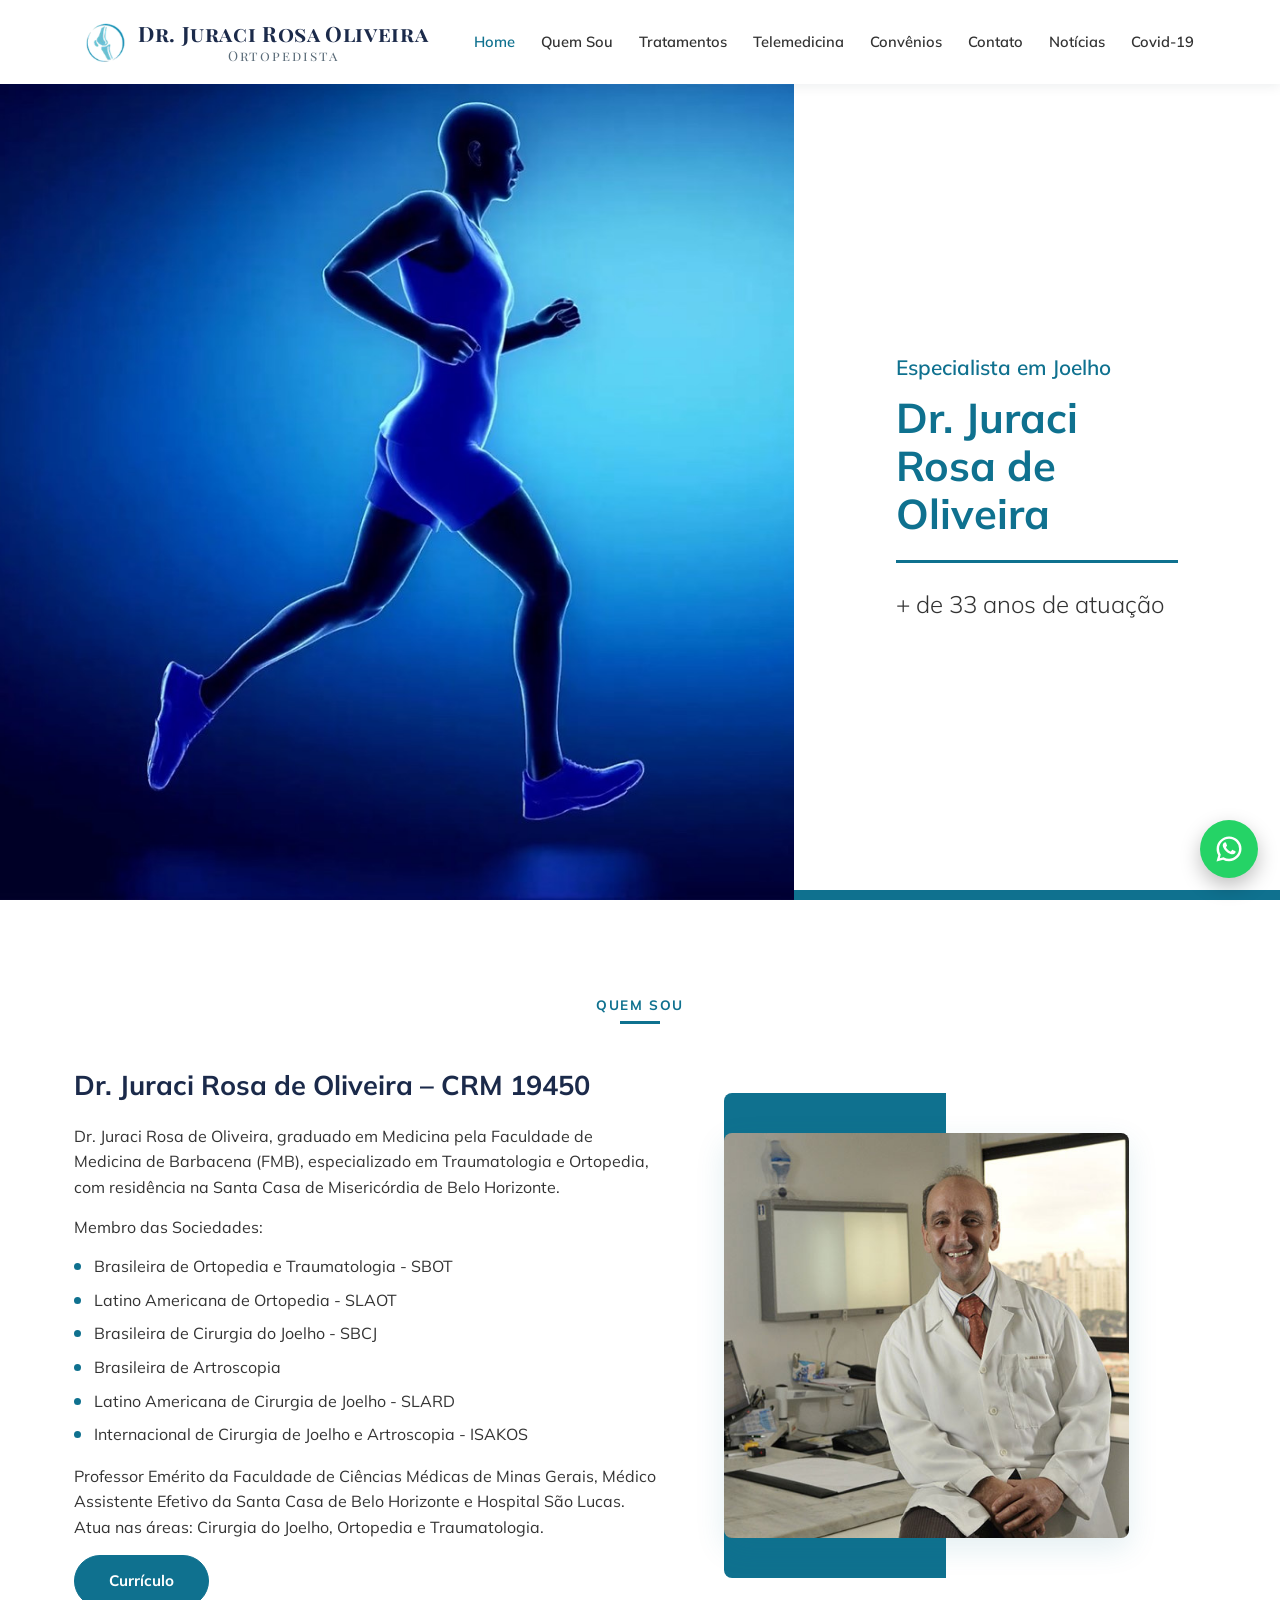
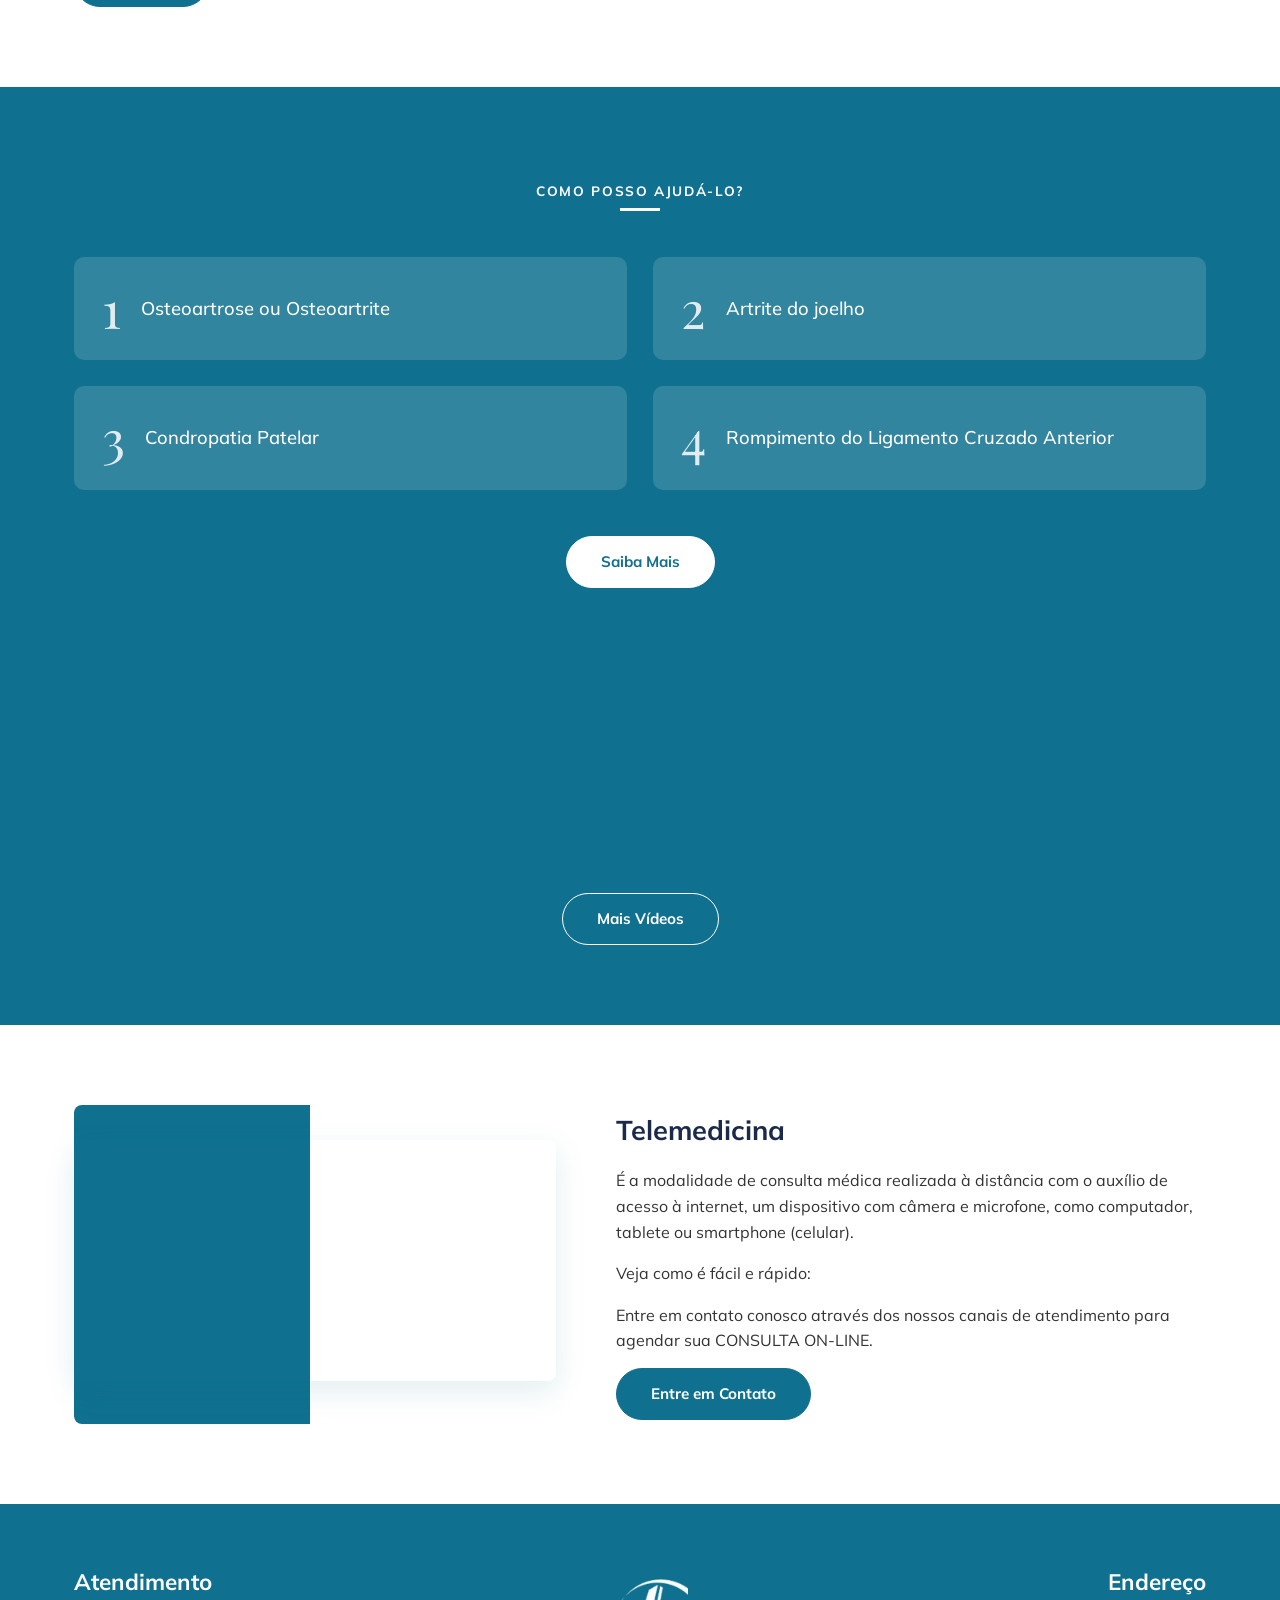
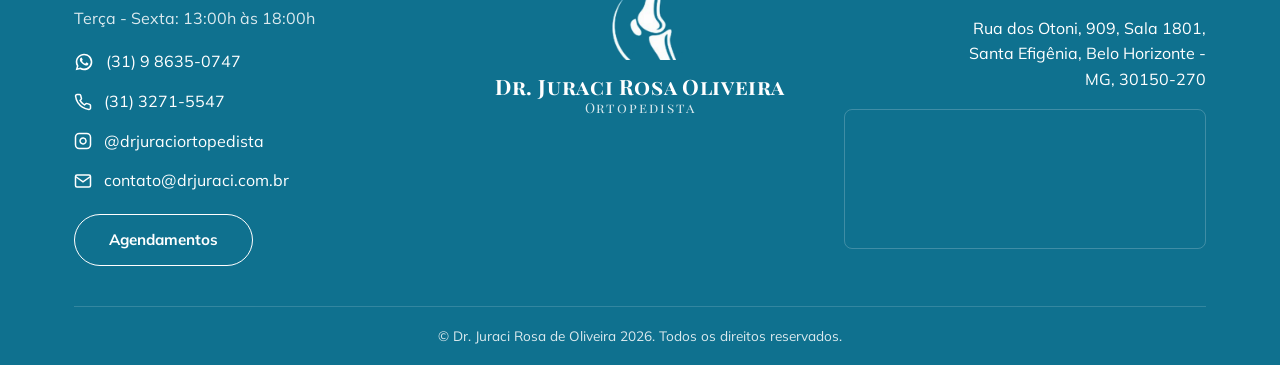
==== commit c55651be: "Substitui logo redesenhado à mão pelo logo real do site Recortado em alta resolução a partir dos pró" ====
--- a/index.html
+++ b/index.html
@@ -10,7 +10,7 @@
 <meta property="og:description" content="Mais de 33 anos de atuação em Ortopedia e Traumatologia, com foco em Cirurgia do Joelho.">
 <meta property="og:image" content="assets/img/social-share.jpg">
 <meta property="og:type" content="website">
-<link rel="icon" type="image/svg+xml" href="assets/img/favicon.svg">
+<link rel="icon" type="image/png" href="assets/img/favicon.png">
 <link rel="preconnect" href="https://fonts.googleapis.com">
 <link rel="preconnect" href="https://fonts.gstatic.com" crossorigin>
 <link href="https://fonts.googleapis.com/css2?family=Playfair+Display:wght@500;700&family=Mulish:wght@400;600;700;800&display=swap" rel="stylesheet">
@@ -21,24 +21,7 @@
 <header class="site-header">
   <div class="container">
     <a href="index.html" class="logo">
-      <svg class="logo-icon" viewBox="0 0 100 100" xmlns="http://www.w3.org/2000/svg" aria-hidden="true">
-        <defs>
-          <linearGradient id="logoGrad" x1="0%" y1="0%" x2="100%" y2="100%">
-            <stop offset="0%" stop-color="#7fc7d9"/>
-            <stop offset="100%" stop-color="#0f718f"/>
-          </linearGradient>
-        </defs>
-        <circle cx="50" cy="50" r="45" fill="none" stroke="url(#logoGrad)" stroke-width="3"/>
-        <g transform="rotate(-5 50 50)">
-          <g fill="#8ad0e2">
-            <rect x="38" y="13" width="24" height="30" rx="7"/>
-            <circle cx="34" cy="38" r="5.5"/>
-            <rect x="41" y="47" width="17" height="38" rx="6.5"/>
-          </g>
-          <path d="M50 15 C 49 22, 52 28, 50 40 C 48 46, 52 54, 50 65 C 49 72, 51 78, 50 84" stroke="#ffffff" stroke-width="1.6" fill="none" stroke-linecap="round" opacity="0.85"/>
-          <path d="M33 41 L 66 49" stroke="#ffffff" stroke-width="2.8" stroke-linecap="round" opacity="0.9"/>
-        </g>
-      </svg>
+      <img class="logo-icon" src="assets/img/logo-header.png" alt="Dr. Juraci Rosa de Oliveira">
       <span class="logo-texto">
         <span class="nome">Dr. Juraci Rosa Oliveira</span>
         <span class="titulo">Ortopedista</span>
@@ -202,13 +185,7 @@
       </div>
 
       <div class="footer-col footer-col--centro">
-        <svg class="logo-icon" viewBox="0 0 100 100" xmlns="http://www.w3.org/2000/svg" aria-hidden="true" style="color:white">
-          <circle cx="50" cy="50" r="45" fill="none" stroke="currentColor" stroke-width="3"/>
-          <g transform="rotate(-25 50 50)" fill="none" stroke="currentColor" stroke-width="3.4" stroke-linecap="round" stroke-linejoin="round">
-            <path d="M40 26 a7 7 0 1 1 10 10 l1 8 a6 6 0 1 1 10 10 l3 20 a7 7 0 1 1 -10 10 l-1 -8 a6 6 0 1 1 -10 -10 z"/>
-            <line x1="47" y1="48" x2="61" y2="52" stroke-width="2.6"/>
-          </g>
-        </svg>
+        <img class="logo-icon" src="assets/img/logo-footer.png" alt="">
         <span class="logo-texto logo-texto--light">
           <span class="nome">Dr. Juraci Rosa Oliveira</span>
           <span class="titulo">Ortopedista</span>
--- a/assets/css/style.css
+++ b/assets/css/style.css
@@ -110,7 +110,7 @@
 }
 
 .logo { display: flex; align-items: center; gap: 12px; }
-.logo-icon { width: 52px; height: 52px; flex-shrink: 0; }
+.logo-icon { width: 52px; height: 52px; flex-shrink: 0; object-fit: contain; }
 .logo-texto { line-height: 1.2; }
 .logo-texto .nome {
   display: block;
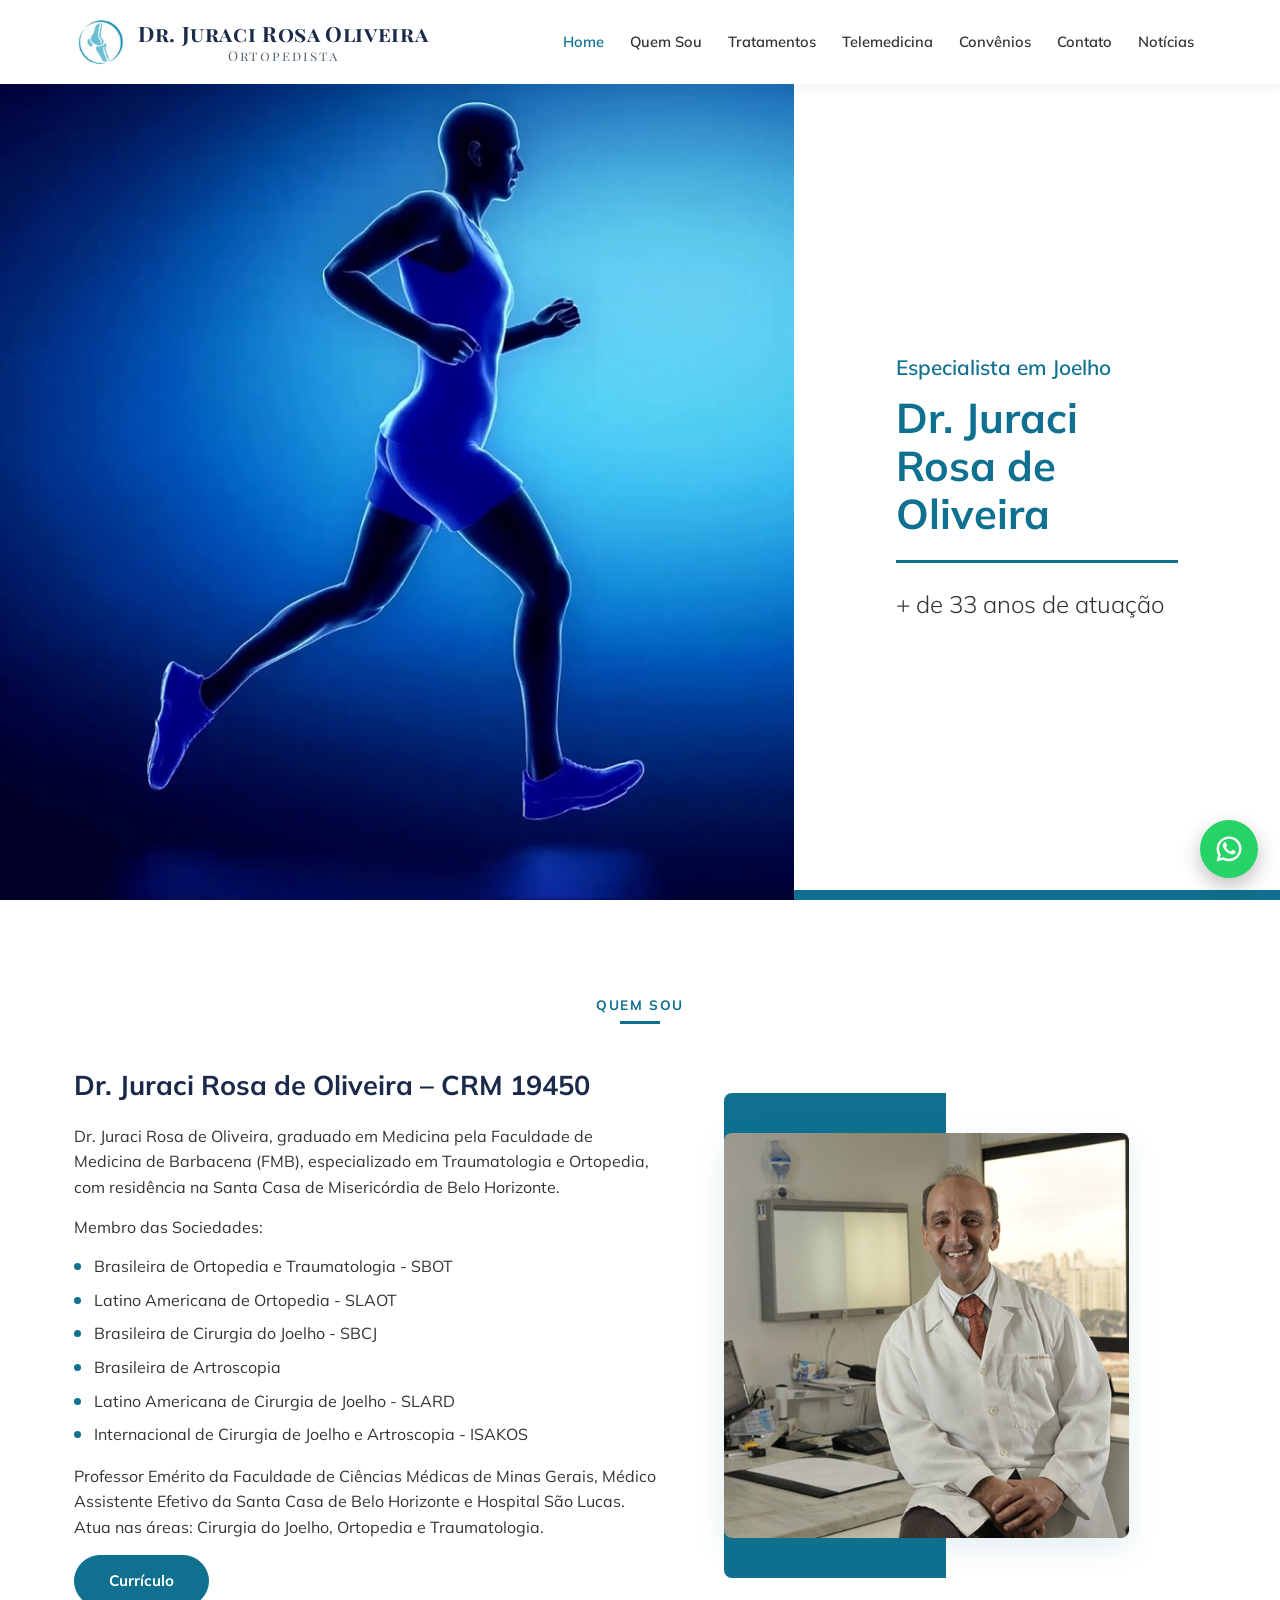
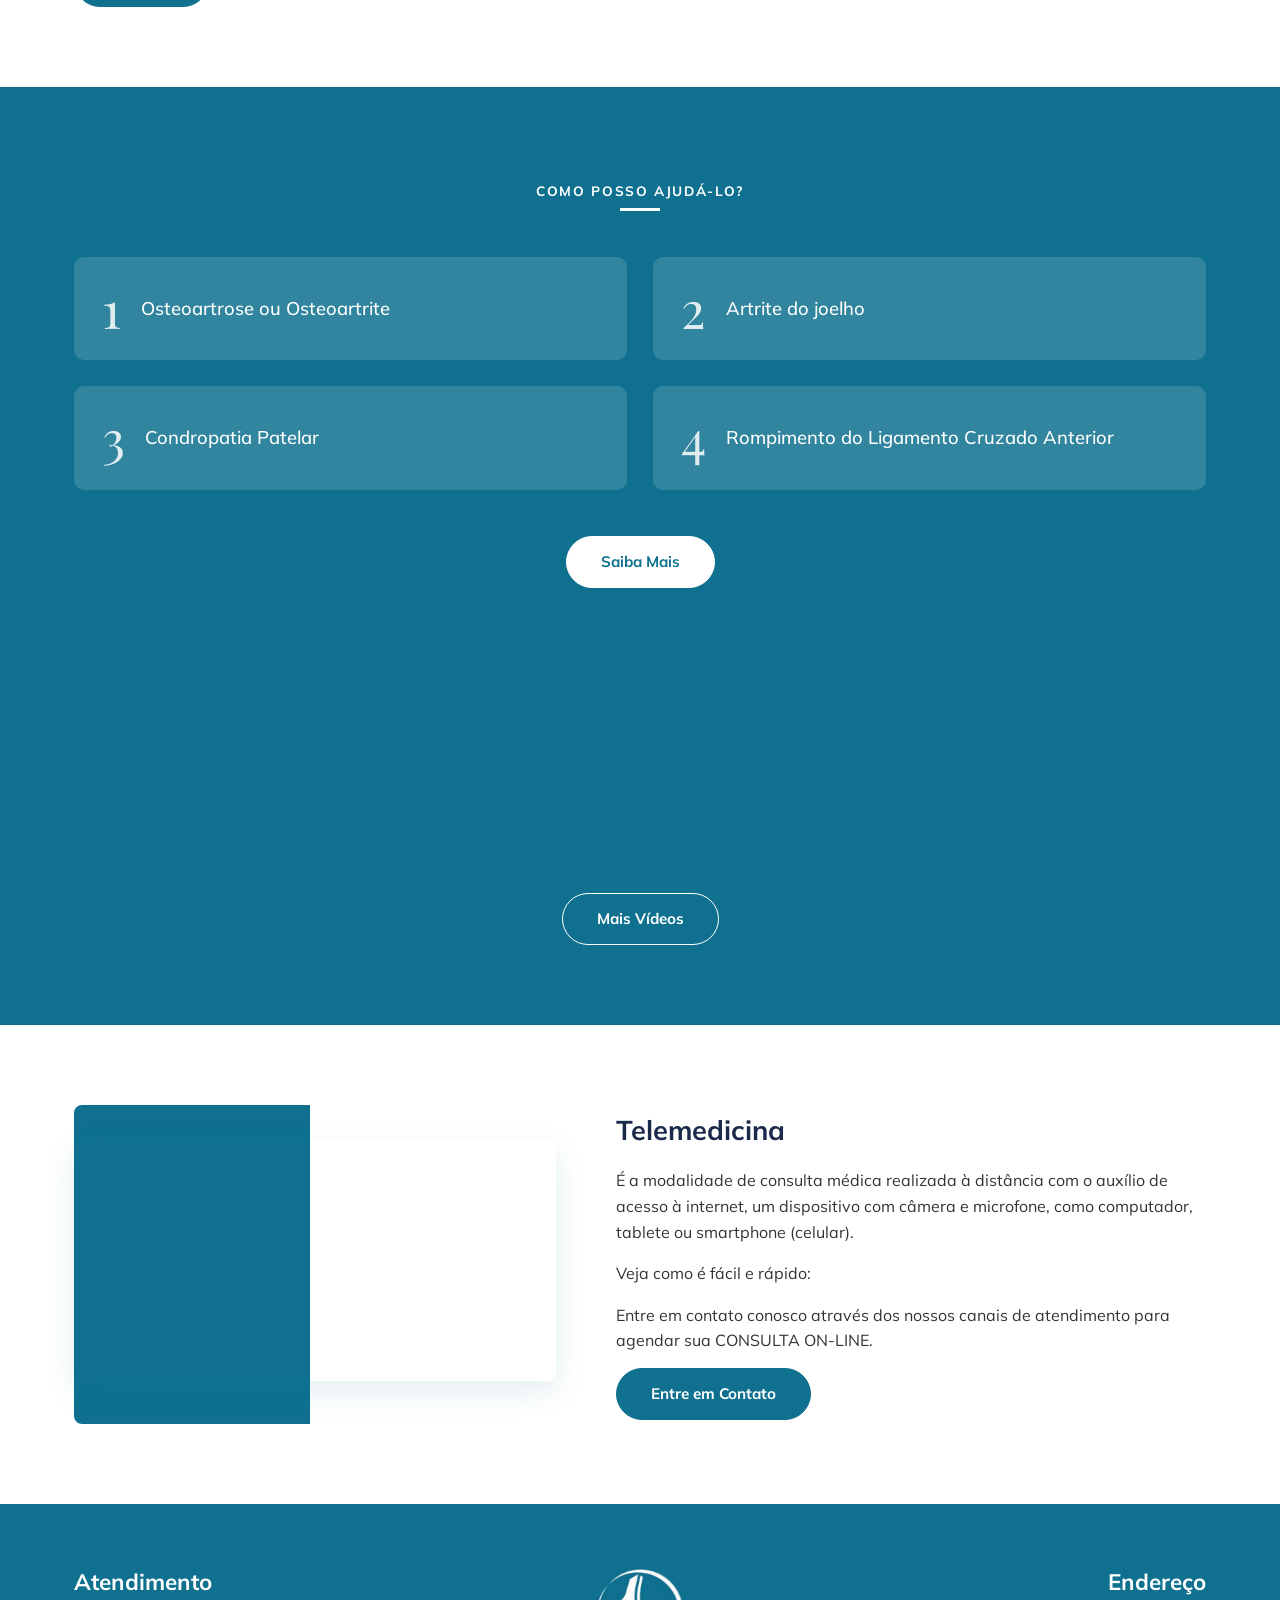
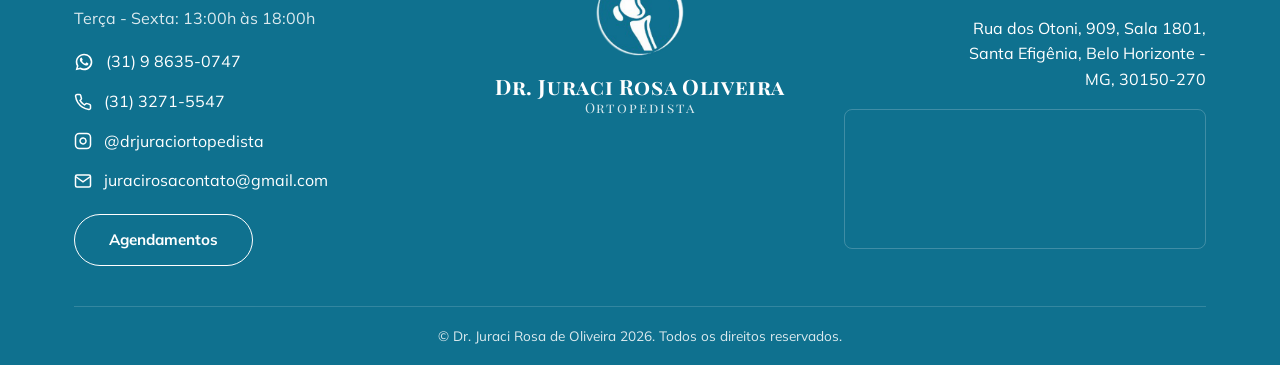
==== commit 2493bd48: "Troca e-mail de contato e remove Covid-19 do menu E-mail em todas as páginas: contato@drjuraci.com.b" ====
--- a/index.html
+++ b/index.html
@@ -38,7 +38,6 @@
       <a href="convenios.html">Convênios</a>
       <a href="contato.html">Contato</a>
       <a href="tratamentos.html">Notícias</a>
-      <a href="covid-19.html">Covid-19</a>
     </nav>
   </div>
 </header>
@@ -178,7 +177,7 @@
         </div>
         <div class="footer-contato">
           <svg width="18" height="18" viewBox="0 0 24 24" fill="none" stroke="white" stroke-width="2"><path d="M4 4h16c1.1 0 2 .9 2 2v12c0 1.1-.9 2-2 2H4c-1.1 0-2-.9-2-2V6c0-1.1.9-2 2-2z"/><polyline points="22,6 12,13 2,6"/></svg>
-          <a href="mailto:contato@drjuraci.com.br">contato@drjuraci.com.br</a>
+          <a href="mailto:juracirosacontato@gmail.com">juracirosacontato@gmail.com</a>
         </div>
 
         <a class="btn btn-outline footer-agendamento" href="https://api.whatsapp.com/send?phone=5531986350747&text=Ol%C3%A1!%20Tenho%20interesse%20em%20marcar%20uma%20consulta!" target="_blank" rel="noopener">Agendamentos</a>
